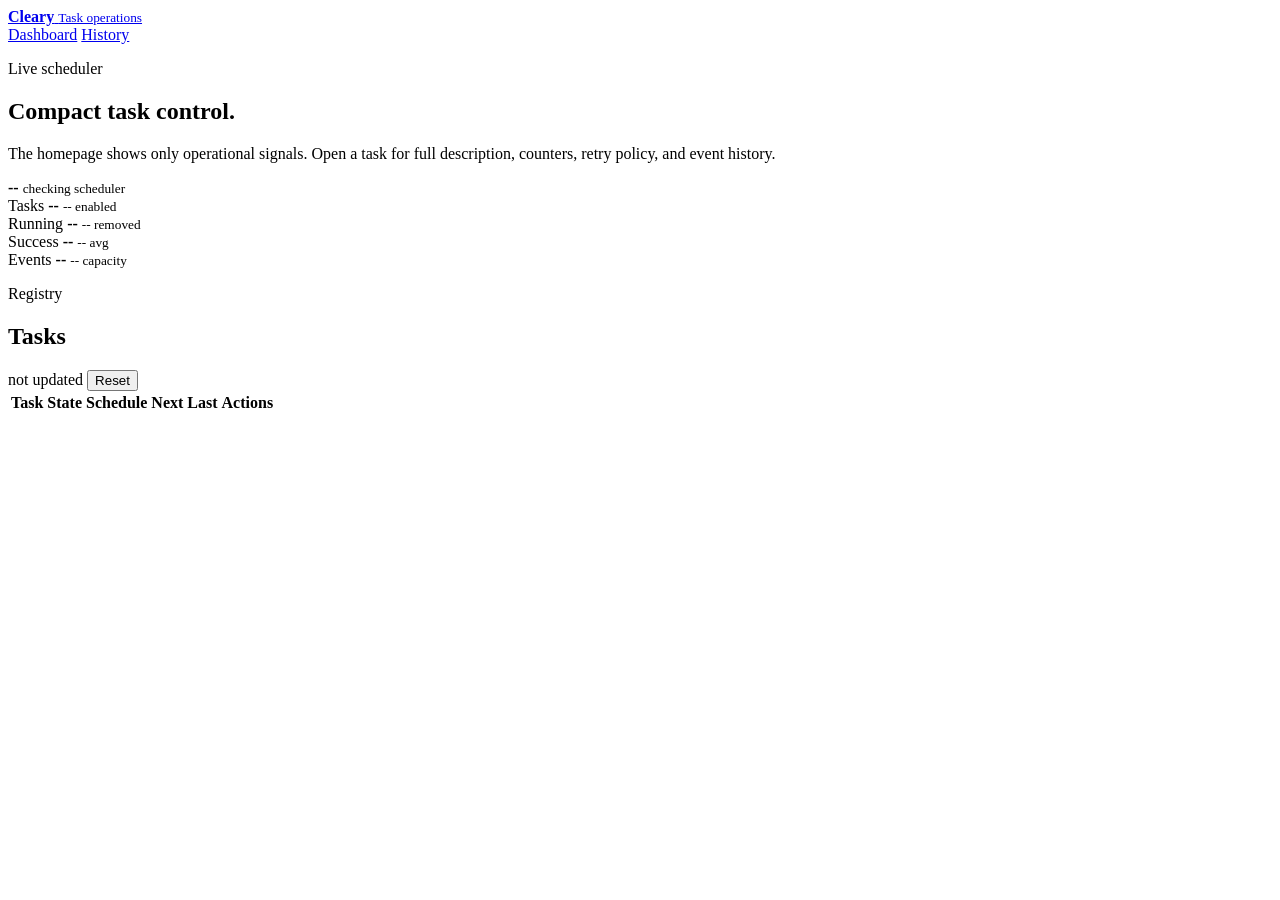
==== examples/task-dashboard/src/main/resources/public/index.html @ a6d5652e "refactor(scheduler): split core types and add run outcomes Split TaskSchedulerConfig, TaskBuilder, S" ====
<!DOCTYPE html>
<html lang="en">
<head>
    <meta charset="UTF-8">
    <meta name="viewport" content="width=device-width, initial-scale=1.0">
    <title>Cleary Dashboard</title>
    <link rel="stylesheet" href="/styles.css">
</head>
<body data-page="dashboard">
    <header class="shell topbar">
        <a class="brand" href="/" aria-label="Cleary dashboard home">
            <span class="brand__mark"></span>
            <span>
                <strong>Cleary</strong>
                <small>Task operations</small>
            </span>
        </a>
        <nav class="nav" aria-label="Dashboard navigation">
            <a class="nav__link is-active" href="/">Dashboard</a>
            <a class="nav__link" href="/history.html">History</a>
        </nav>
    </header>

    <main class="shell layout">
        <section class="hero">
            <div>
                <p class="eyebrow">Live scheduler</p>
                <h1>Compact task control.</h1>
                <p class="lede">The homepage shows only operational signals. Open a task for full description, counters, retry policy, and event history.</p>
            </div>
            <div class="hero__status">
                <span id="health-dot" class="health-dot"></span>
                <strong id="health">--</strong>
                <small id="scheduler-state">checking scheduler</small>
            </div>
        </section>

        <section class="metric-strip" aria-label="Scheduler summary">
            <article class="metric">
                <span>Tasks</span>
                <strong id="task-count">--</strong>
                <small id="task-enabled">-- enabled</small>
            </article>
            <article class="metric">
                <span>Running</span>
                <strong id="running-count">--</strong>
                <small id="removed-count">-- removed</small>
            </article>
            <article class="metric">
                <span>Success</span>
                <strong id="success-rate">--</strong>
                <small id="avg-duration">-- avg</small>
            </article>
            <article class="metric">
                <span>Events</span>
                <strong id="history-retained">--</strong>
                <small id="history-capacity">-- capacity</small>
            </article>
        </section>

        <section class="panel">
            <div class="panel__heading">
                <div>
                    <p class="eyebrow">Registry</p>
                    <h2>Tasks</h2>
                </div>
                <div class="toolbar">
                    <span id="last-updated" class="subtle">not updated</span>
                    <button id="reset-button" class="button button--danger" type="button">Reset</button>
                </div>
            </div>

            <div class="table-shell">
                <table class="task-table">
                    <thead>
                    <tr>
                        <th>Task</th>
                        <th>State</th>
                        <th>Schedule</th>
                        <th>Next</th>
                        <th>Last</th>
                        <th>Actions</th>
                    </tr>
                    </thead>
                    <tbody id="task-rows"></tbody>
                </table>
                <div id="empty-tasks" class="empty" hidden>
                    All tasks have been removed. Reset the dashboard to restore the demo registry.
                </div>
            </div>
        </section>
    </main>

    <div id="toast" class="toast" role="status" aria-live="polite"></div>
    <script src="/app.js" defer></script>
</body>
</html>
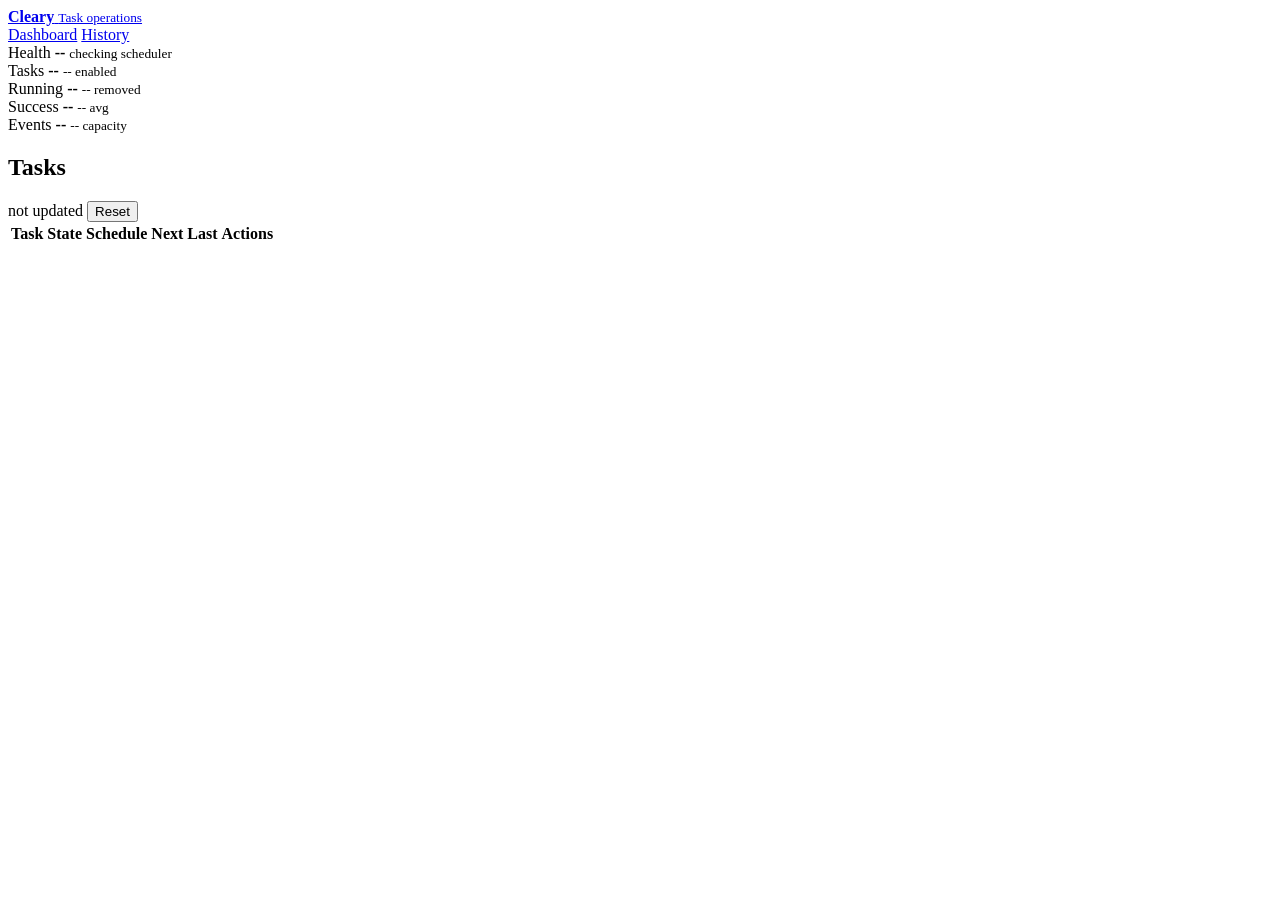
==== commit 77605c97: "feat(examples/dashboard): add task group tabs Show task groups as tabs, keep detail navigation on ta" ====
--- a/examples/task-dashboard/src/main/resources/public/index.html
+++ b/examples/task-dashboard/src/main/resources/public/index.html
@@ -22,20 +22,13 @@
     </header>
 
     <main class="shell layout">
-        <section class="hero">
-            <div>
-                <p class="eyebrow">Live scheduler</p>
-                <h1>Compact task control.</h1>
-                <p class="lede">The homepage shows only operational signals. Open a task for full description, counters, retry policy, and event history.</p>
-            </div>
-            <div class="hero__status">
+        <section class="metric-strip metric-strip--dashboard" aria-label="Scheduler summary">
+            <article class="metric metric--health">
+                <span>Health</span>
                 <span id="health-dot" class="health-dot"></span>
                 <strong id="health">--</strong>
                 <small id="scheduler-state">checking scheduler</small>
-            </div>
-        </section>
-
-        <section class="metric-strip" aria-label="Scheduler summary">
+            </article>
             <article class="metric">
                 <span>Tasks</span>
                 <strong id="task-count">--</strong>
@@ -61,7 +54,6 @@
         <section class="panel">
             <div class="panel__heading">
                 <div>
-                    <p class="eyebrow">Registry</p>
                     <h2>Tasks</h2>
                 </div>
                 <div class="toolbar">
@@ -69,6 +61,8 @@
                     <button id="reset-button" class="button button--danger" type="button">Reset</button>
                 </div>
             </div>
+
+            <div id="task-tabs" class="tabs" role="tablist" aria-label="Task groups"></div>
 
             <div class="table-shell">
                 <table class="task-table">
